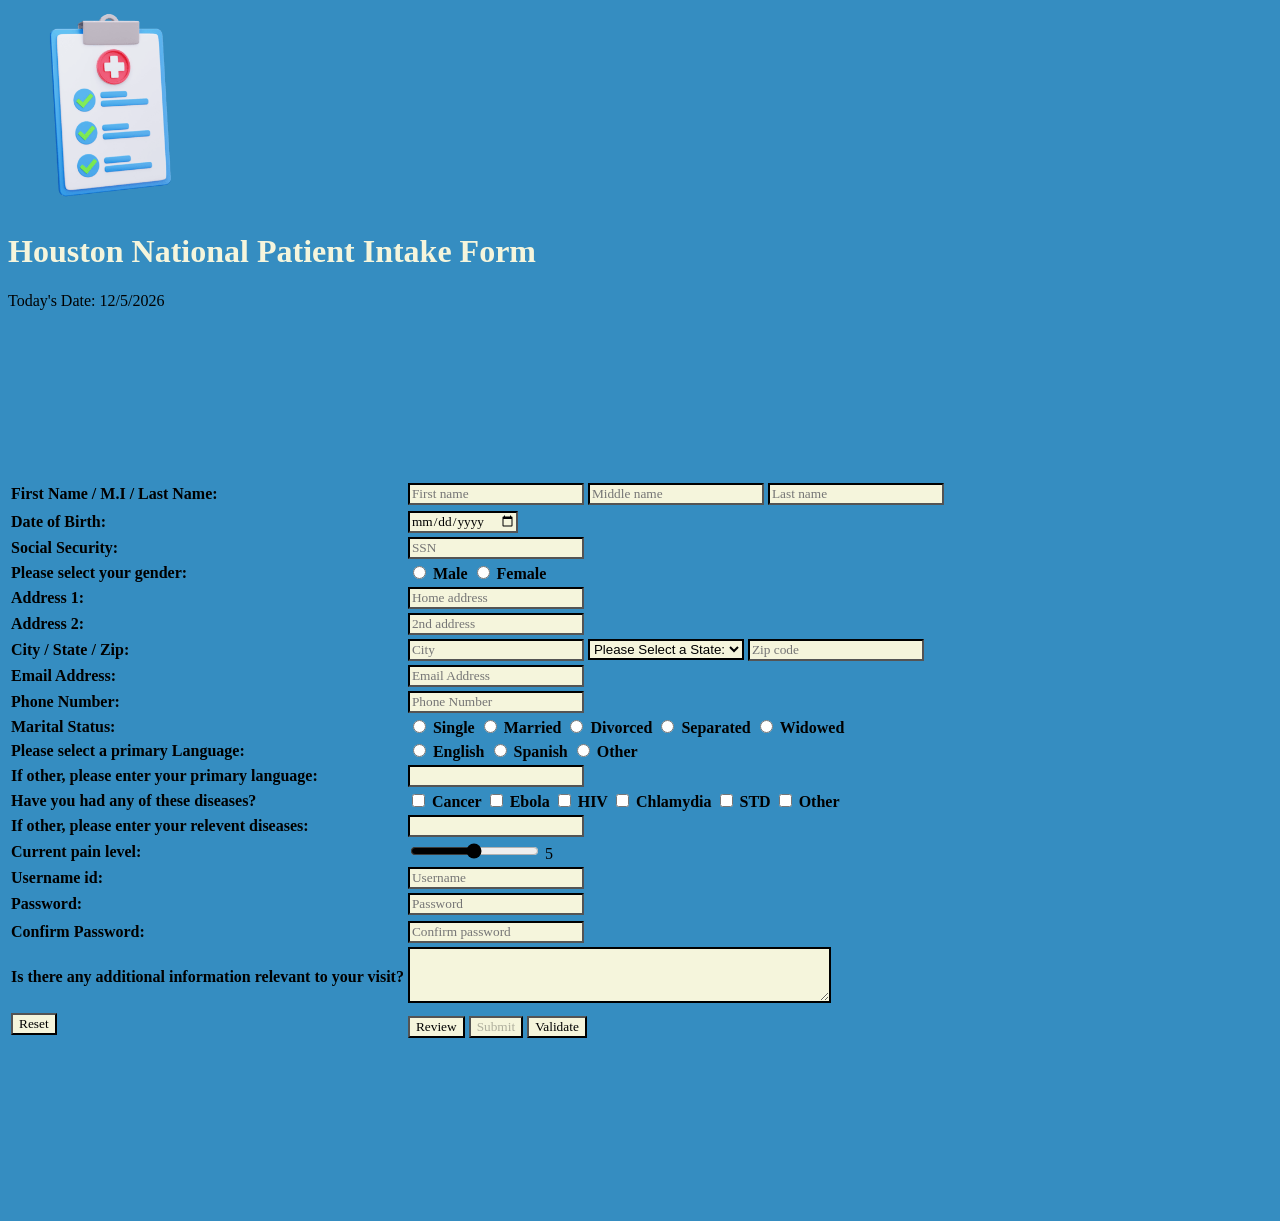
==== index.html @ d5eff516 "updated code" ====
<!Doctype html>
<!--
new patient registration form Houston National clinic
Christian Mendez
Homework3.html
02/09/2026
02/27/2026
version 1.5
Decription: This will show a medical page.




-->
<html lang="en">
  <head>
     <link rel = "stylesheet" href="Hw4.css">
     <link rel = "stylesheet" href="logo.png">
      <link rel="stylesheet" href= "Hw4ThankYou.html">
     <script src = "Hw4.js"></script>

    <!-- this how i link my css file to my html-->
     <title> new patient registration Houston National clinic </title> 
  </head>
  
<body>

   <table width = "100%"></table>
 <div class = "image">
    <tr> 
        <td valign = "top" width = "5%">
            <img  src = "logo.png"    alt="Houston National" width = "200" id = "logo">
          </div>
        </td>
    </tr>

   <h1>Houston National Patient Intake Form</h1>
      <p> Today's Date: <span id="date"></span></p>
      <script> document.getElementById("date").innerHTML=new Date().toLocaleDateString();</script>

<center>
  <span id="Welcome1"></span>
  <span id="Welcome2"></span>
</center>
<div class="iframe-container">
  <iframe class="frame" src="https://www.houstonhumane.org/" frameborder="0"></iframe>
</div>


  <form name="signup" id="signup" action ="Hw4ThankYou.html">
  <table>
    <tr>
        <td>
        <label for="fname">First Name / M.I / Last Name:</label> 
        </td>
        <td>
      <input type="text" minlength="1" maxlength="30" placeholder="First name" title= "Letters, dashes, and apostrophes only" pattern= " [a-zA-Z']{1-30}" onblur= "validateFname()"id="fname" name="First name" required>
      <span class ="error" id = "fname-error"></span>
      <input type="text" minlength="0" maxlength="1" placeholder="Middle name"  title="Letters only"  onblur="validateMname()" id="Mname" name="Middle name">
      <span class ="error" id = "Mname-error"></span>
      <input type="text" minlength="1" maxlength="30" placeholder="Last name" title= "Letters, dashes, and apostrophes only" pattern= " [a-zA-Z']{1-30}" onblur= "validateLname()"id="lname" name="Last name" required>
      <span class ="error" id = "lname-error"></span>
        </td>
    </tr>
    <tr>   
    </tr>
    <tr>
        <td> 
      <label for ='DOB'> Date of Birth: </label>
        </td>
        <td>
        <input type = "date" maxlength="10"id = 'DOB'placeholder = "MM/DD/YYYY" pattern="\d{2}/d{2}/\d{4}" onblur="validateDOB()" title = 'Enterdate as MM/DD/YYYY'required></input>
        <span class="error" id ="DOB-error"></span>
        </td>
    </tr>
    <tr>
        <td>
      <label for ="social">Social Security:</label>
        </td>
        <td>
      <input type ="password" maxlength="11" id="social" name = "Social security" required placeholder="SSN" title="Numbers Only" onblur="validateSocial()" required>
      <span class="error" id="social-error"></span>
    </tr>
    <tr>
        </td>
        <td>
      <label> Please select your gender:</label>
        </td>
        <td>
      <input type ="radio" id="Male" name="Gender" value="Male" required>
        <label for="Male">Male</label>
      <input type ="radio" id="Female" name="Gender" value="Female">
        <label for="Female">Female</label>
        </td>
        </tr>
        <td>
        
        <label for="address" > Address 1:</label>
        </td>
        <td>
      <input type="text" maxlength="30" id="address1" placeholder="Home address" name="Address" onblur="validateAddress1()" title="Letters, dashes, and apostrophes only." required>
      <span class ="error" id ="address1-error"></span>
        </td>
    <tr>
        <td>
        <label for="address" > Address 2:</label>
        </td>
        <td>
      <input type="text" maxlength="30" placeholder="2nd address" id="address2" title="" name="Address 2" >
        </td>
    </tr>
    <tr>
        <td>
        <label for="city" >City / State / Zip:</label>
    
        </td>
        <td>
    
      <input type="text" maxlength="30" placeholder="City" id="city" name="City" title="Please enter your city" onblur="validateCity()" required >
      <span class="error" id="city-error"></span>
       
        
<!--state list -->
  <select id = 'state' name="State">
      <option value ="">Please Select a State:</option> 
      <option value="AL">Alabama</option>
      <option value="AK">Alaska</option>
      <option value="AZ">Arizona</option>
      <option value="AR">Arkansas</option>
      <option value="CA">California</option>
      <option value="CO">Colorado</option>
      <option value="CT">Connecticut</option>
      <option value="DE">Delaware</option>
      <option value="DC">District Of Columbia</option>
      <option value="FL">Florida</option>
      <option value="GA">Georgia</option>
      <option value="HI">Hawaii</option>
      <option value="ID">Idaho</option>
      <option value="IL">Illinois</option>
      <option value="IN">Indiana</option>
      <option value="IA">Iowa</option>
      <option value="KS">Kansas</option>
      <option value="KY">Kentucky</option>
      <option value="LA">Louisiana</option>
      <option value="ME">Maine</option>
      <option value="MD">Maryland</option>
      <option value="MA">Massachusetts</option>
      <option value="MI">Michigan</option>
      <option value="MN">Minnesota</option>
      <option value="MS">Mississippi</option>
      <option value="MO">Missouri</option>
      <option value="MT">Montana</option>
      <option value="NE">Nebraska</option>
      <option value="NV">Nevada</option>
      <option value="NH">New Hampshire</option>
      <option value="NJ">New Jersey</option>
      <option value="NM">New Mexico</option>
      <option value="NY">New York</option>
      <option value="NC">North Carolina</option>
      <option value="ND">North Dakota</option>
      <option value="OH">Ohio</option>
      <option value="OK">Oklahoma</option>
      <option value="OR">Oregon</option>
      <option value="PA">Pennsylvania</option>
      <option value="PR">Puerto Rico</option>
      <option value="RI">Rhode Island</option>
      <option value="SC">South Carolina</option>
      <option value="SD">South Dakota</option>
      <option value="TN">Tennessee</option>
      <option value="TX">Texas</option>
      <option value="UT">Utah</option>
      <option value="VT">Vermont</option>
      <option value="VA">Virginia</option>
      <option value="WA">Washington</option>
      <option value="WV">West Virginia</option>
      <option value="WI">Wisconsin</option>
      <option value="WY">Wyoming</option>
  </select>
     
      <input type ="text" maxlength="10" id="zip" placeholder="Zip code" name = "Zip code" pattern="[0-9]{5}" title="Numbers only" onblur=" validateZip()" required>
      <span class="error" id="zip-error"></span>
        </td>
  </tr>
  <tr>
        <td>
        <label for="email"> Email Address:</label>
        </td>
        <td>
      <Input type="text"  id= "email" name= "Email" required placeholder="Email Address" maxlength="50" title="Please enter your email" pattern="[a-z0-9._%+-]+@[a-z0-9.-]+\.[a-z]{2,20}$ " onblur="validateEmail()" required>
        <span class="error" id="email-error"></span>
        </td>
  </tr>
  <tr>
<td class="td1"><label for="phonenum"> Phone Number:</label></td>
        <td>
<input type="text"  id="PhoneNumber" placeholder="Phone Number" name="Phone Number"  maxlength="30" title="Please enter your phone number" onblur="validatePhoneNumber()"required/>
<span class="error" id="PhoneNumber-error"></span>
        </td>
  </tr>

  <tr>
        <td>
        <label> Marital Status:</label>
        </td>
        <td>
      <input type ="radio" id="Single" name="Marital Status" value="Single" required>
        <label for="Single">Single</label>
      <input type ="radio" id="Married" name="Marital Status" value="Married">
        <label for="Married">Married</label>
      <input type ="radio" id="Divorced" name="Marital Status" value="Divorced">
        <label for="Divorced">Divorced</label>
      <input type ="radio" id="Separated" name="Marital Status" value="Separated">
        <label for="Separated">Separated</label>
      <input type ="radio" id="Widowed" name="Marital Status" value="Widowed">
        <label for="Widowed">Widowed</label>
        </td>
  </tr>
  <tr>
        <td>
        <label> Please select a primary Language:</label>
        </td>
        <td>
      <input type ="radio" id="English" name="Primary Language" value="English" required>
        <label for="English">English</label>
      <input type ="radio" id="Spanish" name="Primary Language" value="Spanish">
        <label for="Spanish">Spanish</label>
      <input type ="radio" id="Other" name="Primary Language" value="Other">
        <label for="Other">Other</label>
        </td>
  </tr>
  <tr>
        <td>
         <label for ="Other">If other, please enter your primary language:</label>
        </td>
        <td>
      <input type ="text" maxlength="20" id="Other" name = "Other" >
        </td>
  </tr>
  <tr>
        <td>
        <label for="Diseases"> Have you had any of these diseases?</label>
        </td>
  
  
        <td>
      <input type="checkbox" id="Disease1" name="Cancer" value="Disease">
        <label for ="Disease1"> Cancer</label>
      <input type="checkbox" id="Disease2" name="Ebola" value="Disease">
        <label for ="Disease2"> Ebola</label>
      <input type="checkbox" id="Disease3" name="HIV" value="Disease">
        <label for ="Disease3"> HIV</label>
      <input type="checkbox" id="Disease4" name="Chlamydia" value="Disease">
        <label for ="Disease4"> Chlamydia</label>
      <input type="checkbox" id="Disease5" name="STD" value="Disease">
        <label for ="Disease5"> STD</label>
      <input type="checkbox" id="Disease6" name="Other disease" value="Disease">
        <label for="Disease6"> Other</label>
        </td>
  </tr>
  <tr>
        <td>
        <label for ="Otherdisease">If other, please enter your relevent diseases:</label>
        </td>
        <td>
      <input type ="text" maxlength="20" id="Otherdisease" name = "Other disease" >
        </td>
  </tr>
  <tr>
        <td>
        <label for="Ill"> Current pain level:</label>
        </td>
        <td>
      <input type="range" id="PainLevel"name="Pain level" min="0" max="10" oninput="updateSlider()"> 
      <span id="painValue">5</span>
        </td>
  </tr>
  <tr>
        <td>
        <label for="User">Username id: </label>
  
  
        </td>
        <td>
      <input type="text" minlength="5" maxlength="20" placeholder="Username" id="User" name="Username" maxlength="20" title="Username must contain at least 5 characters, and cannot start with a number" onblur="validateUser()" required>
      <span class="error" id="User-error"></span>
        </td>
  </tr>
  
  <tr>
        <td>
        <label for="Password1">Password: </label>
        </td>
        <td>
      <input type= "password" id="Password1" placeholder="Password" name="Password" minlength="8" maxlength="30" title="Password must contain at least 10 characters, one uppercase letter, one number, one lowercase letter, and one special character" onblur="validatePassword1()" oninput="validatePassword1()" onfocus="validatePassword1()" required>
      <span class="error" id="Password1-error"></span>
        </td>
  <tr>
  <tr>
        <td>
        <label for="ConfirmationPassword"> Confirm Password: </label>
        </td>
        <td>
      <input type="Password" placeholder="Confirm password" id="ConfirmationPassword" name="Confirmation Password" minlength="8" maxlength="30" title="Please re-emter your password" onblur="confirmConfirmationPassword()" oninput="confirmConfirmationPassword()" onfocus="confirmConfirmationPassword()" required>
      <span class="error" id="ConfirmationPassword-error"></span>
        </td>
  </tr>
  <tr>
        <td>
        <label for ='textblock'> Is there any additional information relevant to your visit?</label>
        </td>
        <td>
         <textarea name = 'Additional Information' rows = '3' cols = '50' maxlength="100" required></textarea>
        </td>
  </tr>
  <tr>
        <td>
  <input type="reset" value ="Reset">
        </td>
        <td>
  <input type="button" name="review" id="review" value="Review" onclick="reviewInput()">
  <input type="submit"  id="submit" value="Submit" disabled>
  <input type="button" name="validate" id="validate" value="Validate" style="font-family: inherit;" onclick="validateEverything()">
  
        </td>
  </tr>
  
     
  </table>
  <div class="pass-message">
 <span id="msg1"></span> <br/>
 <span id="msg2"></span> <br/>
 <span id="msg3"></span> <br/>
  <span id="msg4"></span> <br/>
  <span id="msg5"></span> <br/>
  <span id="msg6"></span> <br/>
  <span id="msg7"></span> <br/>
  <span id="ConfirmationPassword-error"></span> <br/>

  </div>
  <center>
    <p id="showInput"></p>
  </center>


  <iframe src="fo"

<div id="alert-box">
  <div id="alert-content">
    <h4> Please fill out all required informatiom</h4>
    <button type="button" id="close-alert">okay</button>
  </div>
</div>

</form>
     
</body>
</html>
---- Hw4.css ----
body{background-color: rgb(53, 141, 193);
}
  h1 {color: beige;
font-family: inherit;
font-weight: bold;
}
label{
    font-weight: bold;
    font-family: inherit;
}
Input{
    font-family: inherit;
    background-color: beige;
    border-width: 2px;
    border-color: black;
}
textarea{
    font-family: inherit;
    background-color: beige;
    border-width: 2px;
    border-color: black;
}
select {
    background-color: beige;
    border-width: 2px;
    border-color: black;
}
input[type="range"]{
    accent-color: black;
    font-family: inherit;
    
}
#footer{
    margin-top: 600px;
}
#Thankyou{
    font-size: 30px;
    color: beige;
}
.error{
    color: red;
    font-size: 15px;
    font-family: inherit;
    font-weight: bold;
    text-shadow: 
    -1px -1px 0 black,
     1px -1px 0 black,
    -1px  1px 0 black,
     1px  1px 0 black;
}
.pass-message{
    text-align: right;
    font-family: inherit;
    font-weight: bold;
    position:relative;
    left: -80px;
    background: transparent;
    padding: 10px;
    border-spacing: 2px;
    border-radius: 20px;
    color: red;
    text-shadow: 
    -1px -1px 0 black,
     1px -1px 0 black,
    -1px  1px 0 black,
     1px  1px 0 black;
}
#review{
    margin-top: 5px;
}
table.output,
tr.output,
td.output{
    width:10px;
    background-color: beige;
    padding: 50px;
    border-spacing: 20px;
    border-radius: 10px;
    color:black
}
td.outputdata{
    width: 500px;
    background-color: rgb(53, 141, 193);
    padding: 50px;
    border-spacing: 2px;
}
#alert-box{
    display: none;
    position: fixed;
    z-index: 9999;
    left: 0;
    top: 0;
    width: 100%;
    height: 100%;
    overflow: auto;
    background-color: transparent;
}

#alert-content{
    background-color: beige;
    border-radius: 10px;
    width: 300px;
    height: 130px;
    margin: auto;
    margin-top: 20%;
    padding: 30px;
    text-align: center;
}
#alert-content h4{
    font-size: 20px;
    text-align: center;
    font-family: inherit;
    font-weight: normal;
}
#close-alert{
    background-color: beige;
    border-width: 1px;
    border-style: solid;
    border-color: black;
    font-size: 15px;
    font-weight: bold;
    height: 20px;
    width: 80px;
    border-radius: 20px;
    cursor: pointer;
    margin-top: 20px;
    text-align: center;
    font-family: inherit;
}
#emoji{
    align-items: center;
    font-size: 200px;
    justify-content: center;
    display: flex;
}    body{background-color: rgb(53, 141, 193);
}
  h1 {color: beige;
font-family: inherit;
font-weight: bold;
}
label{
    font-weight: bold;
    font-family: inherit;
}
Input{
    font-family: inherit;
    background-color: beige;
    border-width: 2px;
    border-color: black;
}
textarea{
    font-family: inherit;
    background-color: beige;
    border-width: 2px;
    border-color: black;
}
select {
    background-color: beige;
    border-width: 2px;
    border-color: black;
}
input[type="range"]{
    accent-color: black;
    font-family: inherit;
    
}
#footer{
    margin-top: 600px;
  
   
}
#Thankyou{
    font-size: 30px;
    color: beige;
}
.error{
    color: red;
    font-size: 15px;
    font-family: inherit;
    font-weight: bold;
    text-shadow: 
    -1px -1px 0 black,
     1px -1px 0 black,
    -1px  1px 0 black,
     1px  1px 0 black;
}
.pass-message{
    text-align: right;
    font-family: inherit;
    font-weight: bold;
    position:relative;
    left: -80px;
    background: transparent;
    padding: 10px;
    border-spacing: 2px;
    border-radius: 20px;
    color: red;
    text-shadow: 
    -1px -1px 0 black,
     1px -1px 0 black,
    -1px  1px 0 black,
     1px  1px 0 black;
}
#review{
    margin-top: 5px;
}
table.output,
tr.output,
td.output{
    width:10px;
    background-color: beige;
    padding: 50px;
    border-spacing: 20px;
    border-radius: 10px;
    color:black
}
td.outputdata{
    width: 500px;
    background-color: rgb(53, 141, 193);
    padding: 50px;
    border-spacing: 2px;
}
#alert-box{
    display: none;
    position: fixed;
    z-index: 9999;
    left: 0;
    top: 0;
    width: 100%;
    height: 100%;
    overflow: auto;
    background-color: transparent;
}

#alert-content{
    background-color: beige;
    border-radius: 10px;
    width: 300px;
    height: 130px;
    margin: auto;
    margin-top: 20%;
    padding: 30px;
    text-align: center;
}
#alert-content h4{
    font-size: 20px;
    text-align: center;
    font-family: inherit;
    font-weight: normal;
}
#close-alert{
    background-color: beige;
    border-width: 1px;
    border-style: solid;
    border-color: black;
    font-size: 15px;
    font-weight: bold;
    height: 20px;
    width: 80px;
    border-radius: 20px;
    cursor: pointer;
    margin-top: 20px;
    text-align: center;
    font-family: inherit;
}
#emoji{
    align-items: center;
    font-size: 200px;
    justify-content: center;
    display: flex;
}   


#contactus{
    display: flex;
    gap: 10px;
}
   #contactus input{
    padding: 5px 5px;
    font-size: 14px;
    height: min-content;
    line-height: normal;
    flex: none;
   }
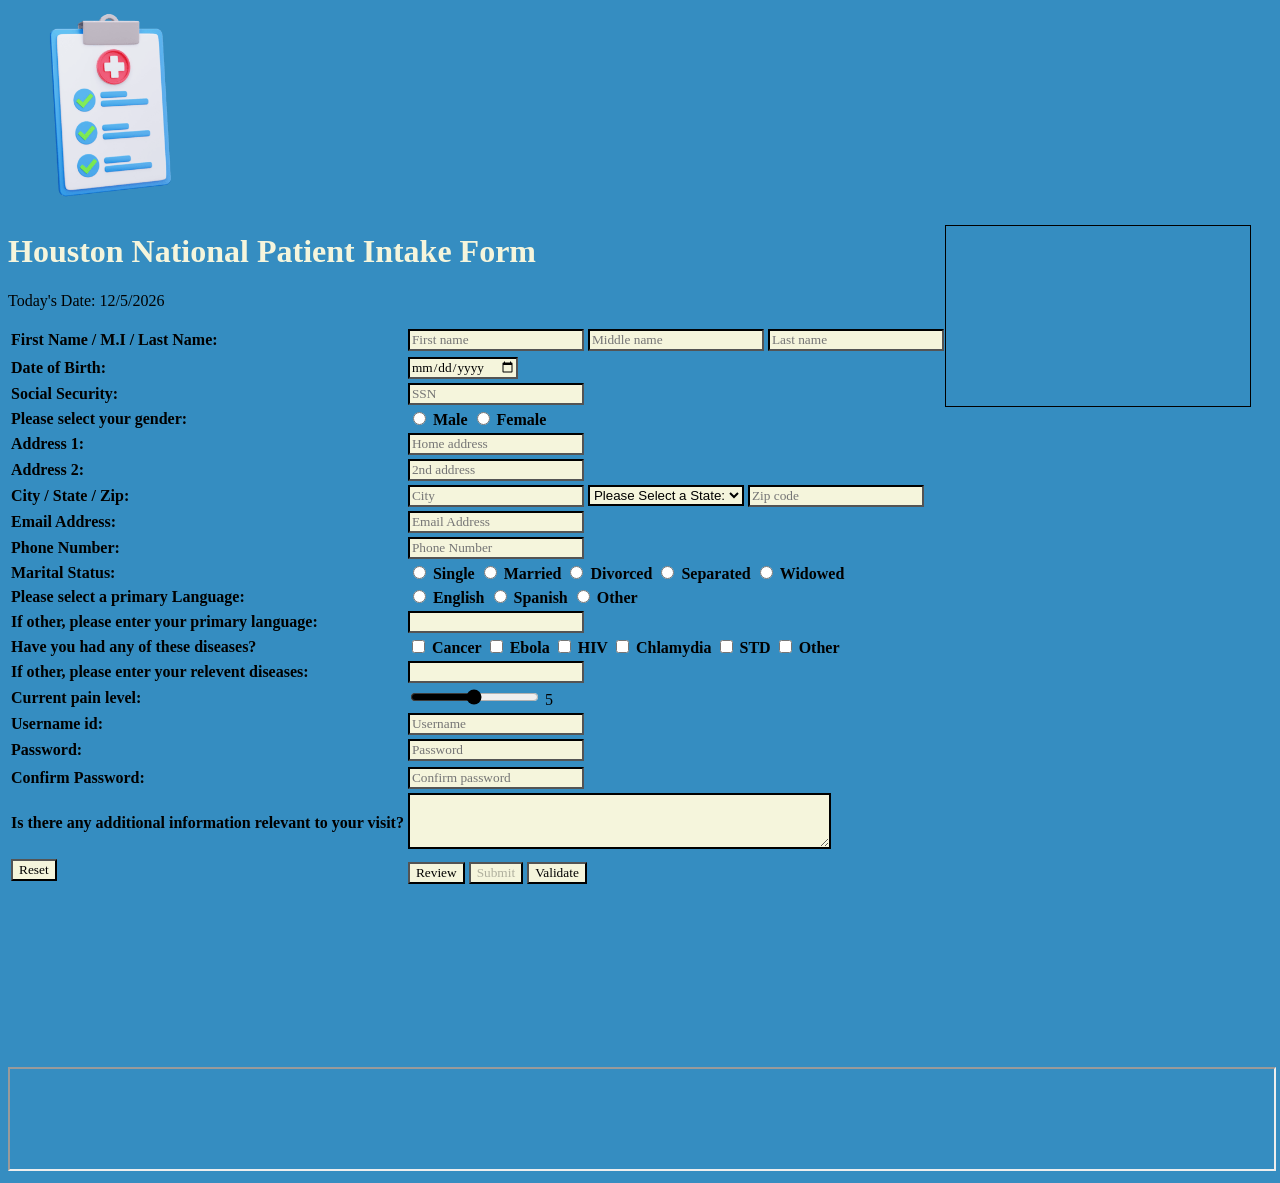
==== commit c827e7f2: "updated code" ====
--- a/index.html
+++ b/index.html
@@ -342,7 +342,8 @@
   </center>
 
 
-  <iframe src="fo"
+  <iframe src="footer.html" width="100%" height="100px" title="footer"></iframe>
+  <script src="Hw4.js"></script>
 
 <div id="alert-box">
   <div id="alert-content">
--- a/Hw4.css
+++ b/Hw4.css
@@ -1,4 +1,17 @@
- body{background-color: rgb(53, 141, 193);
+header {
+    position: sticky;
+    top: 0;
+    width: 100%;
+    background-color: rgb(53, 141, 193) ;
+    transition: background-color 0.4 ease-in-out;
+    z-index: 1000;
+}
+header.scrolled{
+    background-color: rgb(53, 141, 193);
+    opacity: 1.0;
+}
+
+body{background-color: rgb(53, 141, 193);
 }
   h1 {color: beige;
 font-family: inherit;
@@ -282,3 +295,35 @@
     line-height: normal;
     flex: none;
    }
+
+   .iframe-container {
+    position: absolute;
+    top: 25%;
+    right: 15px;
+    width: 25%;
+    height: 100%;
+    overflow: hidden;
+    box-sizing: border-box;
+   }
+
+   .iframe-container iframe { 
+    width: 95%;
+    height: 20%;
+    border: 1px solid black;
+   }
+
+   #welcome{
+    margin-top: 20px;
+    font-size: 20px;
+    text-align: center;
+    font-family: inherit;
+    font-weight: normal;
+   }
+
+   #welcome2 {
+    margin-top: 20px;
+    font-size: 20px;
+    text-align: center;
+    font-family: inherit;
+    font-weight: normal;
+   }
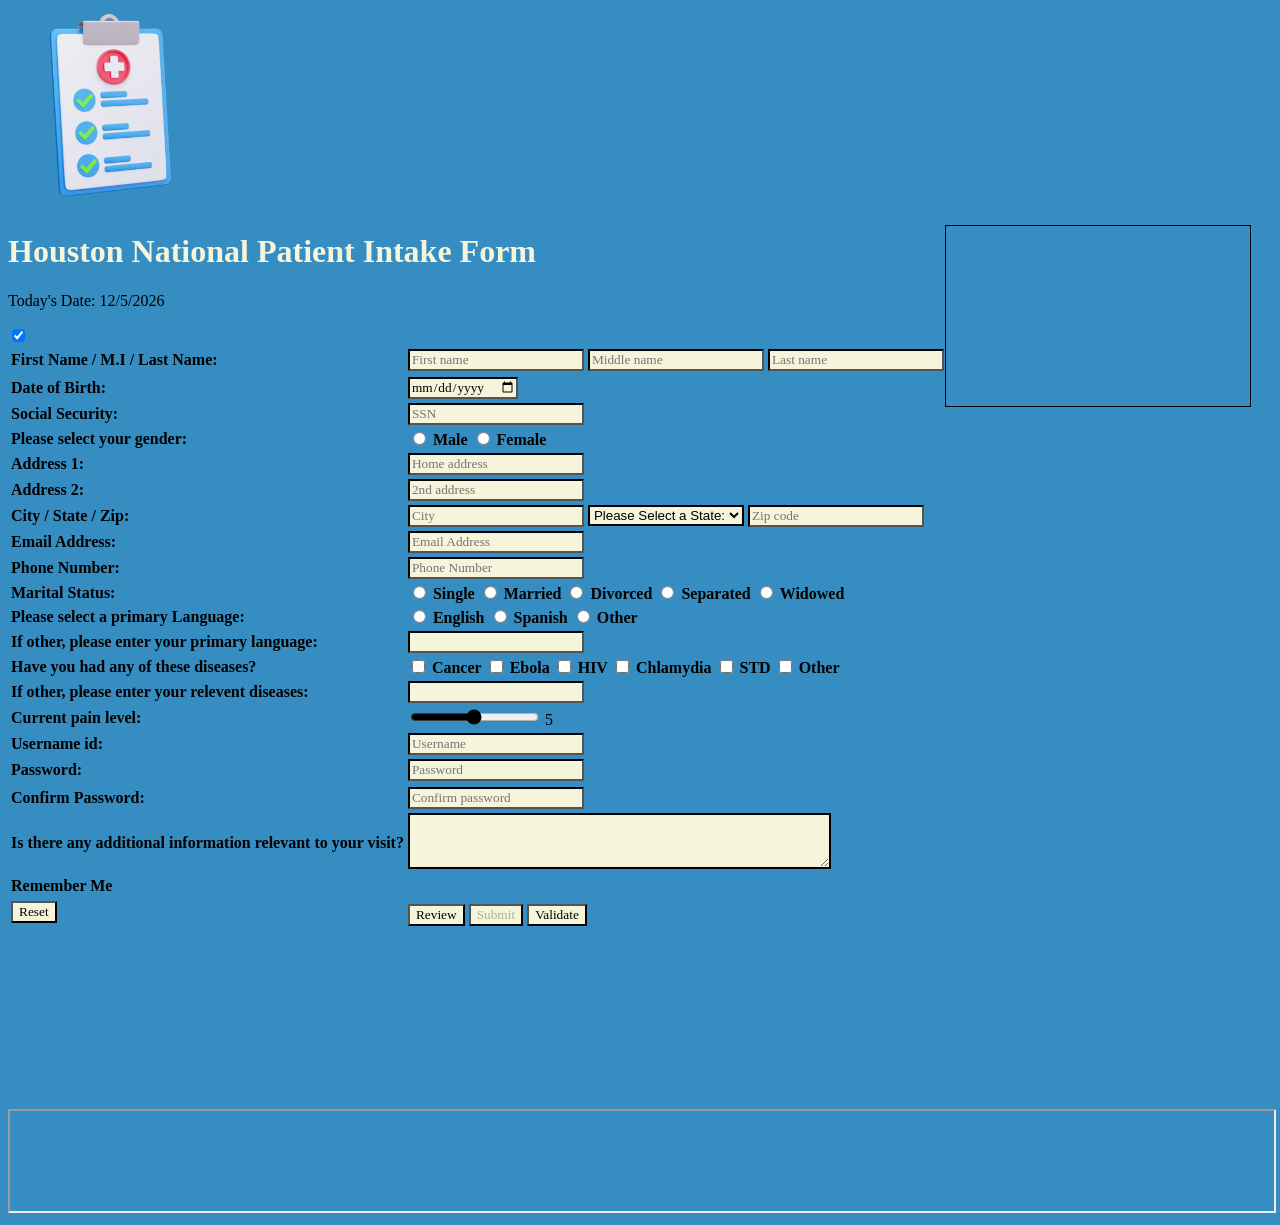
==== commit 10849d8b: "updated code" ====
--- a/index.html
+++ b/index.html
@@ -312,6 +312,13 @@
          <textarea name = 'Additional Information' rows = '3' cols = '50' maxlength="100" required></textarea>
         </td>
   </tr>
+
+  <tr>
+    <td class="td1"><label for="remember-me">Remember Me</label>
+
+    </td>
+    <input type="checkbox" id="remember-me" name="remember-me" checked/>
+  </tr>
   <tr>
         <td>
   <input type="reset" value ="Reset">
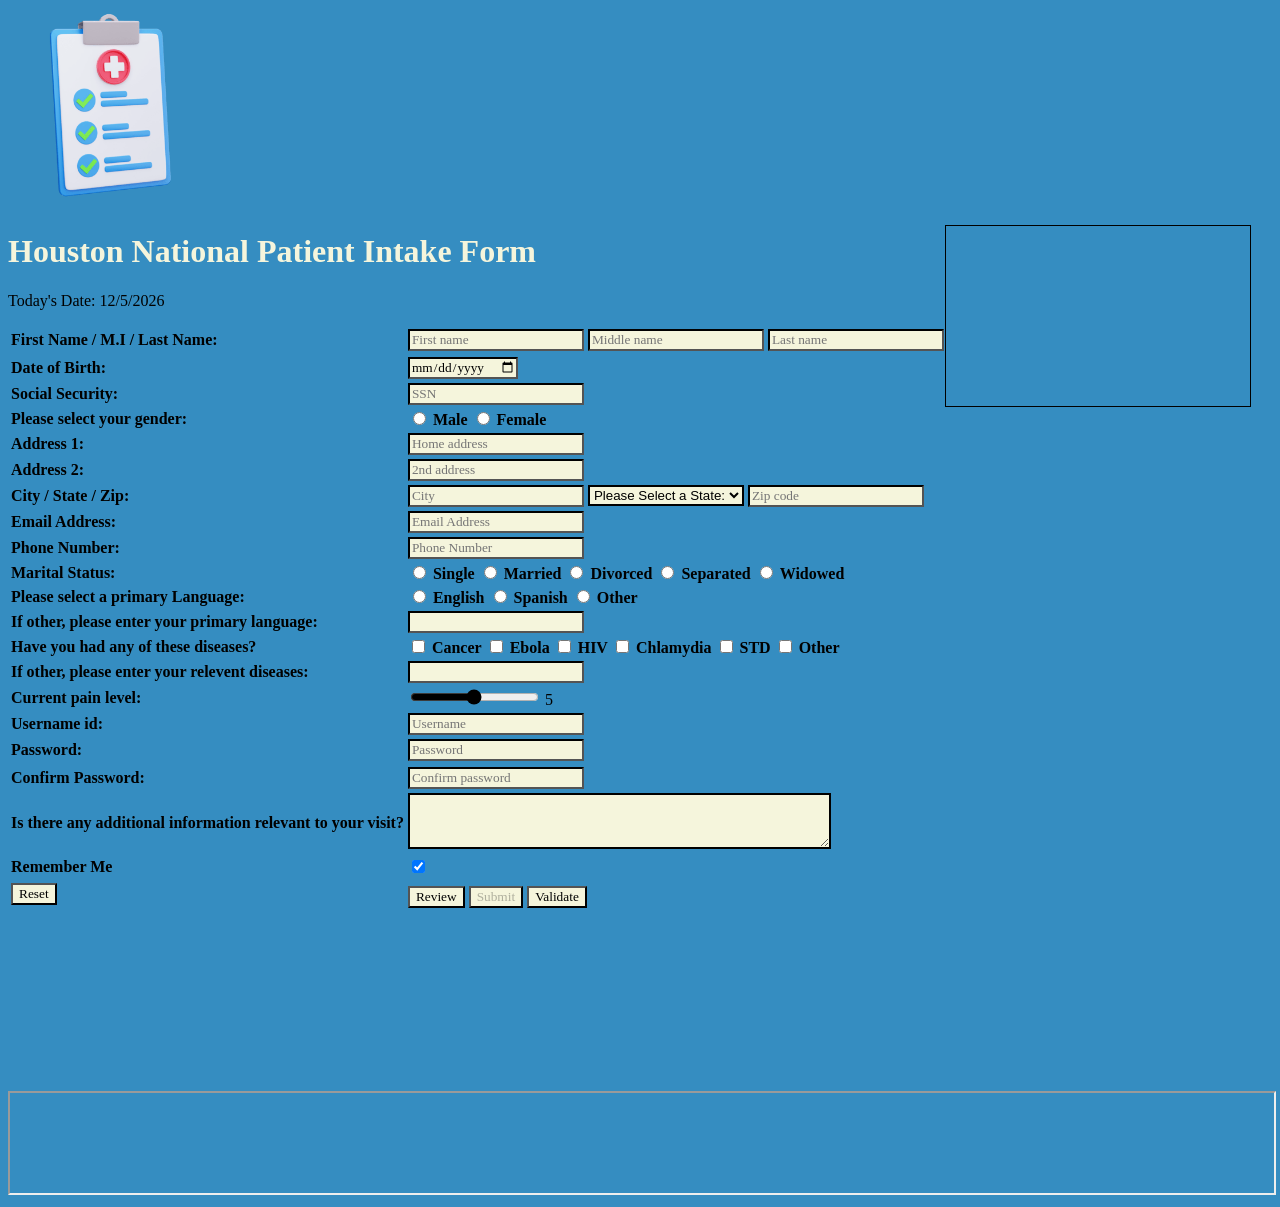
==== commit bd87851e: "updated code" ====
--- a/index.html
+++ b/index.html
@@ -317,7 +317,9 @@
     <td class="td1"><label for="remember-me">Remember Me</label>
 
     </td>
+    <td>
     <input type="checkbox" id="remember-me" name="remember-me" checked/>
+    </td>
   </tr>
   <tr>
         <td>
--- a/Hw4.css
+++ b/Hw4.css
@@ -43,9 +43,7 @@
     font-family: inherit;
     
 }
-#footer{
-    margin-top: 600px;
-}
+
 #Thankyou{
     font-size: 30px;
     color: beige;
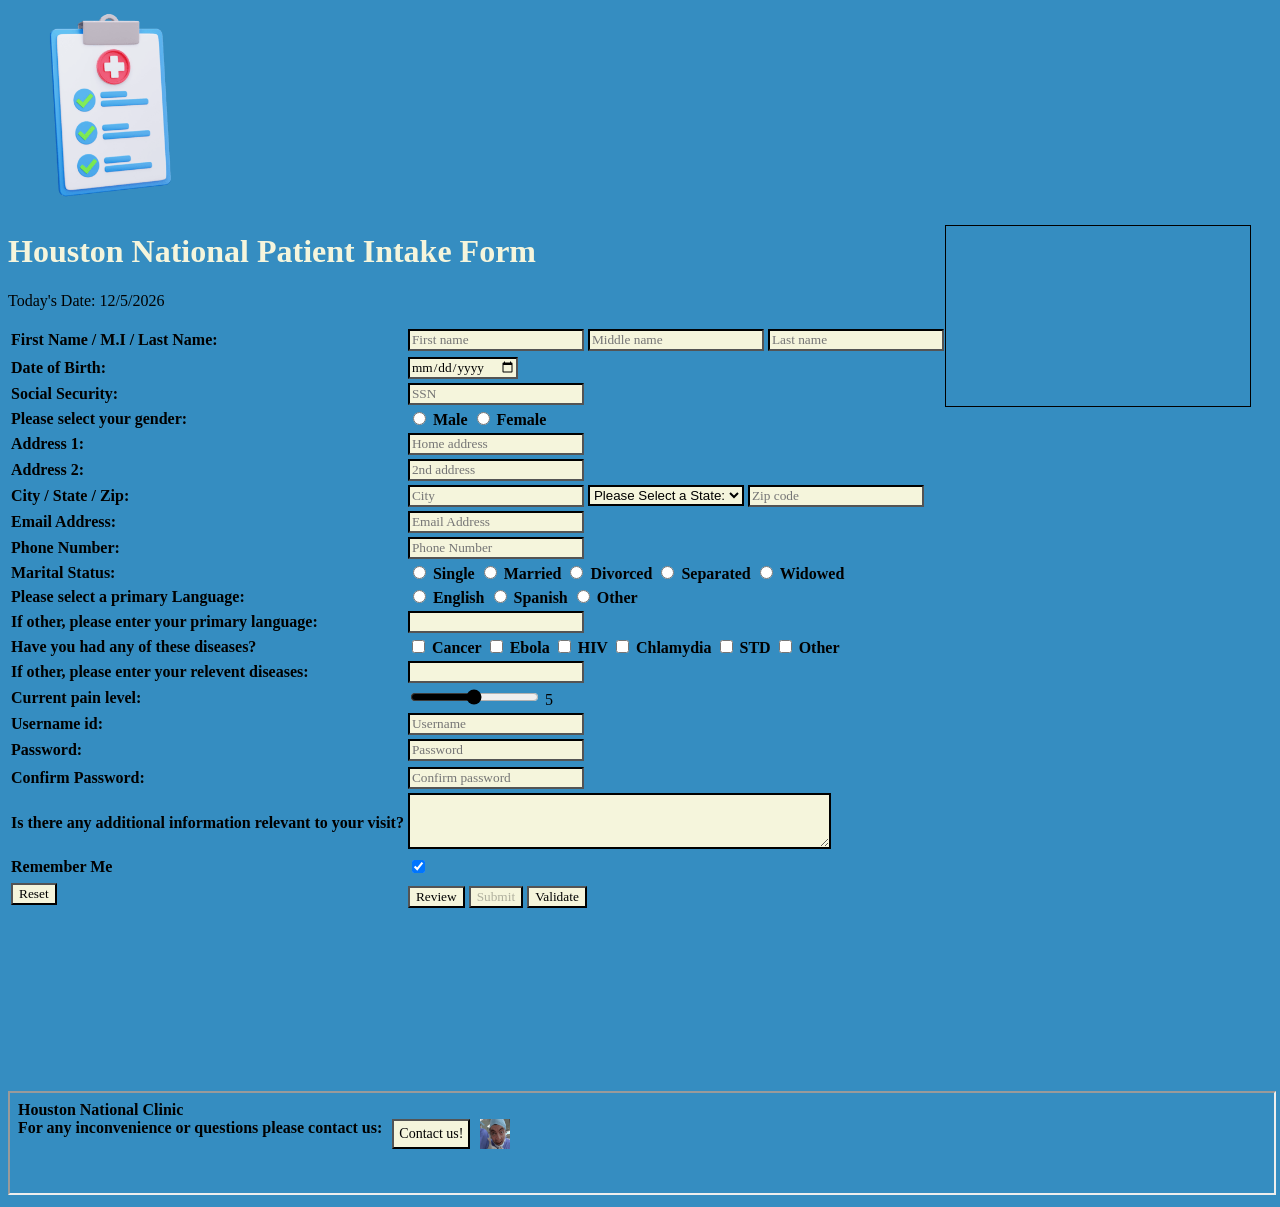
==== commit 8127423d: "updated code" ====
--- a/index.html
+++ b/index.html
@@ -43,7 +43,7 @@
   <span id="Welcome2"></span>
 </center>
 <div class="iframe-container">
-  <iframe class="frame" src="https://www.houstonhumane.org/" frameborder="0"></iframe>
+  <iframe class="frame" src="https://myglobalheart.org/learn/?gad_source=1&gad_campaignid=17081873708&gbraid=0AAAAACQJaIoMH2ru57fArn0xNLyJxcvve&gclid=CjwKCAjwqubPBhBOEiwAzgZX2hu3zgQzlfBuCzQFdj2xNt3-D4TMh6ka9PShXwl8YNdCRXsmlFZeWxoCiHsQAvD_BwE" frameborder="0"></iframe>
 </div>
 
 
--- a/Hw4.css
+++ b/Hw4.css
@@ -175,11 +175,10 @@
     font-family: inherit;
     
 }
-#footer{
-    margin-top: 600px;
+
   
    
-}
+
 #Thankyou{
     font-size: 30px;
     color: beige;
@@ -324,4 +323,5 @@
     text-align: center;
     font-family: inherit;
     font-weight: normal;
+    
    }
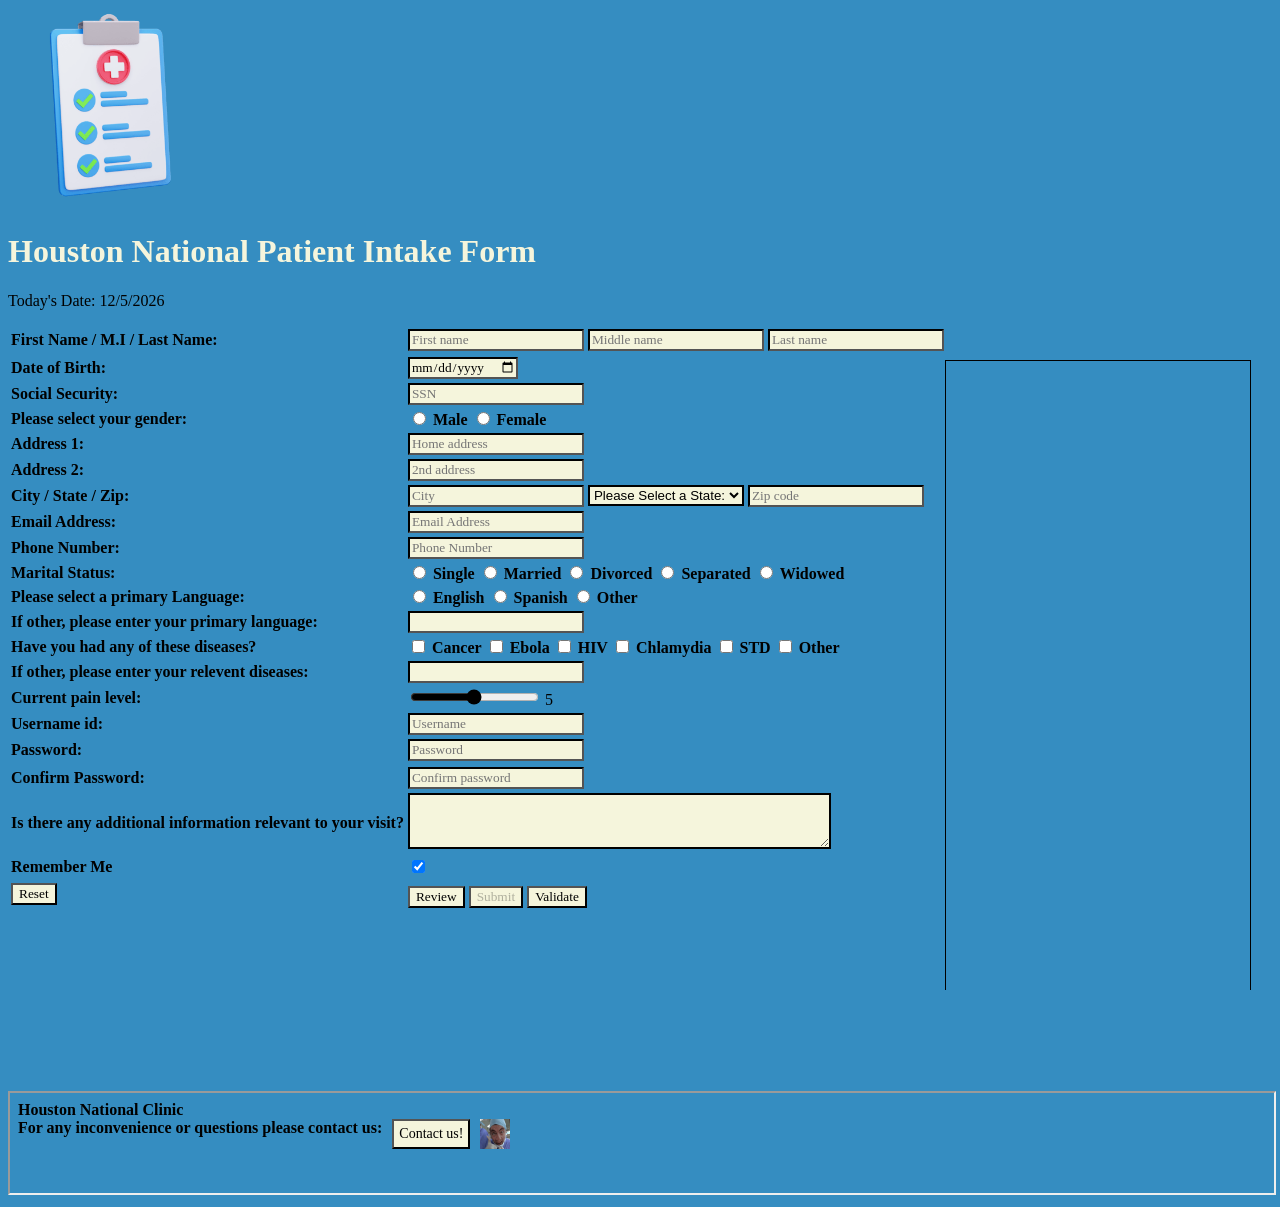
==== commit 826c3150: "update code" ====
--- a/index.html
+++ b/index.html
@@ -33,11 +33,13 @@
           </div>
         </td>
     </tr>
-
+    <div class="header" id="header">
    <h1>Houston National Patient Intake Form</h1>
       <p> Today's Date: <span id="date"></span></p>
       <script> document.getElementById("date").innerHTML=new Date().toLocaleDateString();</script>
-
+      </div>
+
+   
 <center>
   <span id="Welcome1"></span>
   <span id="Welcome2"></span>
--- a/Hw4.css
+++ b/Hw4.css
@@ -1,4 +1,4 @@
-header {
+.header {
     position: sticky;
     top: 0;
     width: 100%;
@@ -43,6 +43,7 @@
     font-family: inherit;
     
 }
+
 
 #Thankyou{
     font-size: 30px;
@@ -295,17 +296,17 @@
 
    .iframe-container {
     position: absolute;
-    top: 25%;
+    top: 40%;
     right: 15px;
     width: 25%;
-    height: 100%;
+    height: 70%;
     overflow: hidden;
     box-sizing: border-box;
    }
 
    .iframe-container iframe { 
     width: 95%;
-    height: 20%;
+    height: 125%;
     border: 1px solid black;
    }
 
@@ -315,6 +316,7 @@
     text-align: center;
     font-family: inherit;
     font-weight: normal;
+    
    }
 
    #welcome2 {
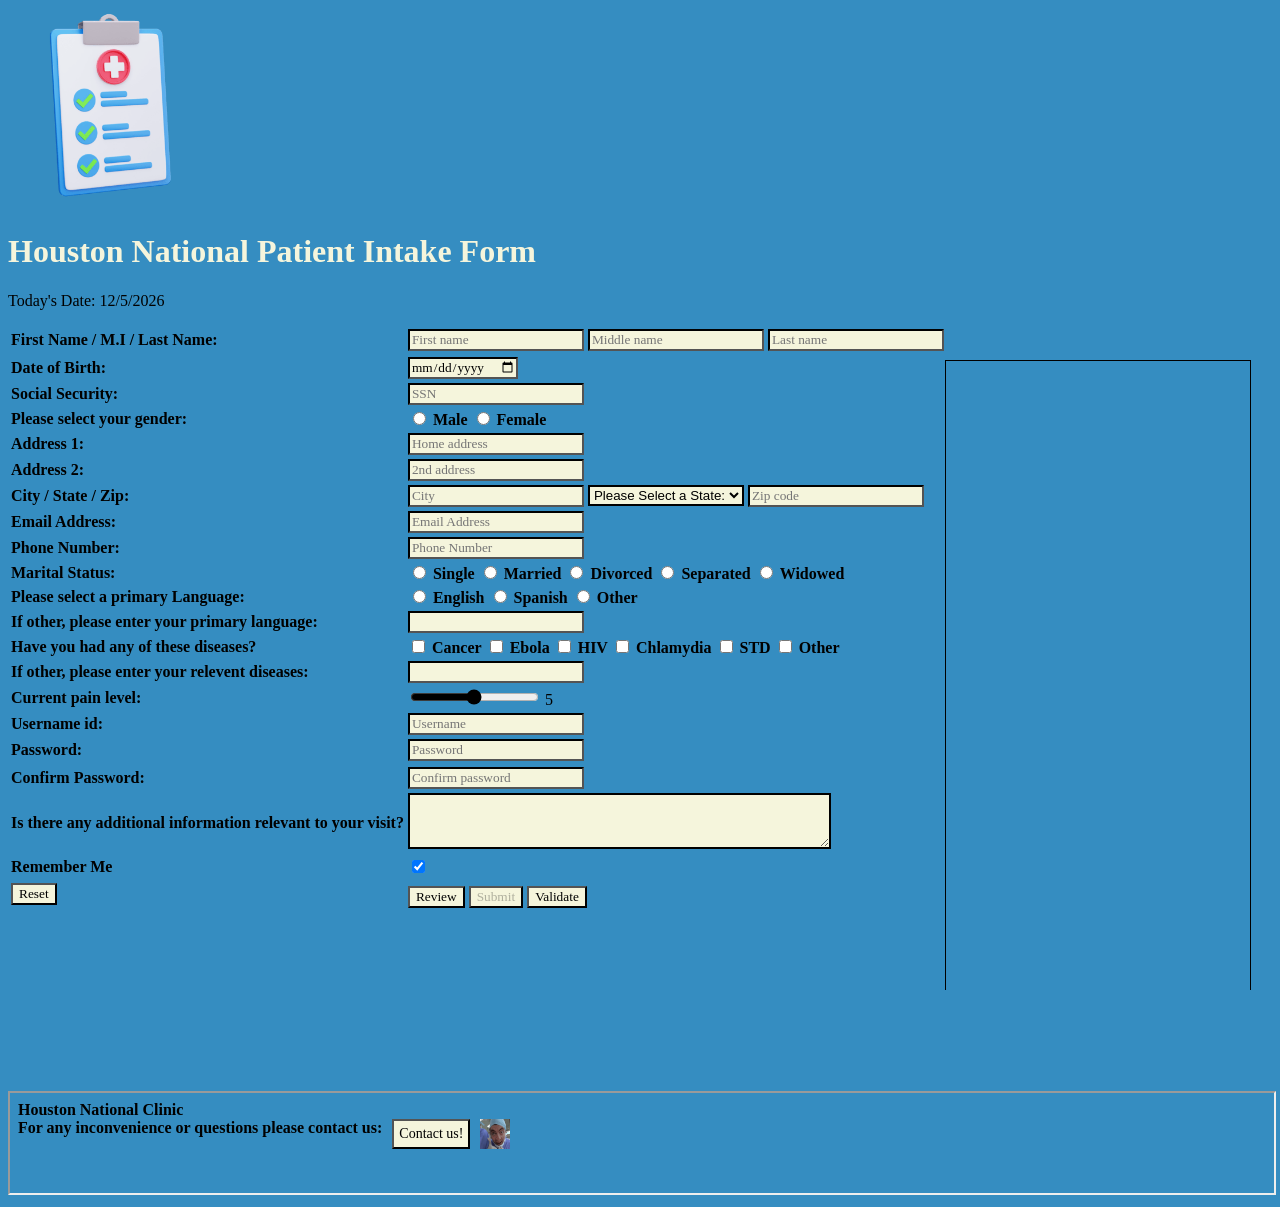
==== commit f966f910: "updated code" ====
--- a/index.html
+++ b/index.html
@@ -49,7 +49,7 @@
 </div>
 
 
-  <form name="signup" id="signup" action ="Hw4ThankYou.html">
+  <form name="signup" id="signup">
   <table>
     <tr>
         <td>
